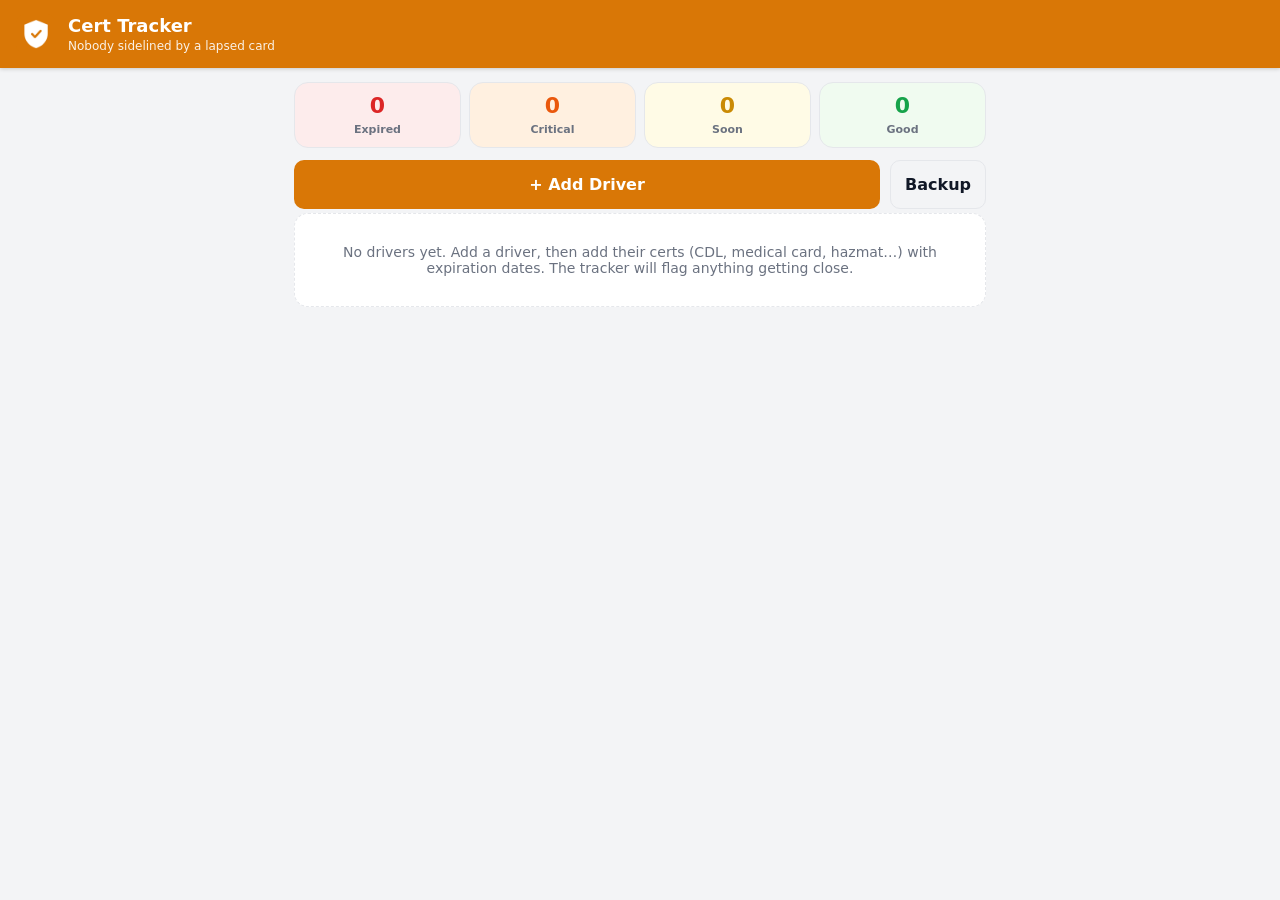
==== index.html @ cef1e09e "Deploy Cert Tracker PWA" ====
<!DOCTYPE html>
<html lang="en">
<head>
<meta charset="UTF-8">
<meta name="viewport" content="width=device-width, initial-scale=1, viewport-fit=cover">
<meta name="theme-color" content="#d97706">
<meta name="description" content="U.S. AutoForce Cert & Expiry Tracker - driver CDL, medical card & endorsement expiration tracking">
<meta name="mobile-web-app-capable" content="yes">
<meta name="apple-mobile-web-app-capable" content="yes">
<meta name="apple-mobile-web-app-status-bar-style" content="black-translucent">
<meta name="apple-mobile-web-app-title" content="Cert Tracker">
<title>Cert Tracker</title>
<link rel="manifest" href="manifest.webmanifest">
<link rel="icon" href="icons/icon-192.png" type="image/png">
<link rel="apple-touch-icon" href="icons/icon-192.png">
<link rel="stylesheet" href="styles.css">
</head>
<body>
<header class="app-header">
  <div class="brand">
    <img src="icons/icon-192.png" alt="" class="brand-logo">
    <div>
      <h1>Cert Tracker</h1>
      <p>Nobody sidelined by a lapsed card</p>
    </div>
  </div>
</header>

<main id="view" class="view">
  <!-- Dashboard + Driver editor rendered by app.js -->
</main>

<div id="toast" class="toast" role="status"></div>

<script src="app.js"></script>
</body>
</html>
---- styles.css ----
:root {
  --amber: #d97706;
  --amber-dark: #b45309;
  --amber-soft: #fef3c7;
  --ink: #111827;
  --muted: #6b7280;
  --line: #e5e7eb;
  --bg: #f3f4f6;
  --card: #ffffff;
  --radius: 14px;
  --safe-bottom: env(safe-area-inset-bottom, 0px);
  --red: #dc2626;
  --orange: #ea580c;
  --yellow: #ca8a04;
  --green: #16a34a;
}

* { box-sizing: border-box; }

html, body {
  margin: 0;
  padding: 0;
  background: var(--bg);
  color: var(--ink);
  font-family: system-ui, -apple-system, "Segoe UI", Roboto, sans-serif;
  -webkit-tap-highlight-color: transparent;
}

body { padding-bottom: calc(28px + var(--safe-bottom)); }

.app-header {
  position: sticky;
  top: 0;
  z-index: 10;
  background: var(--amber);
  color: #fff;
  padding: calc(14px + env(safe-area-inset-top, 0px)) 16px 14px;
  box-shadow: 0 1px 4px rgba(0,0,0,.18);
}
.brand { display: flex; align-items: center; gap: 12px; }
.brand-logo { width: 40px; height: 40px; border-radius: 10px; }
.brand h1 { margin: 0; font-size: 18px; line-height: 1.2; }
.brand p { margin: 2px 0 0; font-size: 12px; opacity: .9; }

.view { max-width: 720px; margin: 0 auto; padding: 14px 14px 24px; }

.card {
  background: var(--card);
  border: 1px solid var(--line);
  border-radius: var(--radius);
  padding: 14px;
  margin-bottom: 12px;
  box-shadow: 0 1px 2px rgba(0,0,0,.04);
}
.card-title {
  margin: 0 0 12px;
  font-size: 15px;
  color: var(--amber-dark);
  border-bottom: 1px solid var(--line);
  padding-bottom: 8px;
}
.page-title { margin: 0; font-size: 18px; color: var(--amber-dark); }
.empty {
  background: var(--card);
  border: 1px dashed var(--line);
  border-radius: var(--radius);
  padding: 30px 16px;
  text-align: center;
  color: var(--muted);
  font-size: 14px;
}
.empty.small { padding: 18px 12px; font-size: 13px; }

/* summary */
.summary { display: grid; grid-template-columns: repeat(4, 1fr); gap: 8px; margin-bottom: 12px; }
.stat {
  background: var(--card);
  border: 1px solid var(--line);
  border-radius: var(--radius);
  padding: 10px 4px;
  text-align: center;
}
.stat strong { display: block; font-size: 22px; }
.stat span { font-size: 11px; color: var(--muted); font-weight: 600; }
.stat.st-expired strong { color: var(--red); }
.stat.st-critical strong { color: var(--orange); }
.stat.st-warning strong { color: var(--yellow); }
.stat.st-ok strong { color: var(--green); }

/* status badges */
.badge { display: inline-block; font-size: 10px; font-weight: 700; padding: 3px 8px; border-radius: 999px; }
.st-expired { color: var(--red); background: #fdecec; }
.st-critical { color: var(--orange); background: #fff0e0; }
.st-warning { color: var(--yellow); background: #fffbe6; }
.st-ok { color: var(--green); background: #f0fbf0; }
.st-unknown { color: var(--muted); background: #f3f4f6; }

/* reminder list */
.rec { padding: 12px; cursor: pointer; }
.rec-main { margin-bottom: 6px; }
.rec-name { font-weight: 700; font-size: 15px; }
.rec-meta { color: var(--muted); font-size: 13px; margin-top: 2px; }
.rec-sub { display: flex; align-items: center; gap: 8px; flex-wrap: wrap; }
.days { font-size: 12px; font-weight: 600; color: var(--muted); }
.days.alert { color: var(--red); }
.days.st-critical { color: var(--orange); }
.days.st-warning { color: var(--yellow); }

/* driver screen */
.route-head { display: flex; justify-content: space-between; margin-bottom: 12px; }
.cert { }
.cert-head { display: flex; justify-content: space-between; align-items: flex-start; gap: 8px; }
.cert-label { font-weight: 700; font-size: 15px; }
.cert-meta { color: var(--muted); font-size: 13px; margin-top: 2px; }
.cert-days { font-size: 13px; font-weight: 700; margin: 8px 0; }
.cert-days.st-expired { color: var(--red); }
.cert-days.st-critical { color: var(--orange); }
.cert-days.st-warning { color: var(--yellow); }
.cert-days.st-ok { color: var(--green); }
.add-cert { background: var(--amber-soft); border-color: #fcd34d; }
.add-cert .card-title { color: var(--amber-dark); border-color: #fcd34d; }

/* forms */
.field { display: block; margin-bottom: 10px; }
.field-label { display: block; font-size: 12px; font-weight: 600; color: var(--muted); margin-bottom: 4px; }
input, select, textarea {
  width: 100%;
  font: inherit;
  color: var(--ink);
  background: #fff;
  border: 1px solid var(--line);
  border-radius: 10px;
  padding: 10px 12px;
}
input:focus, select:focus, textarea:focus {
  outline: 2px solid var(--amber);
  outline-offset: 1px;
  border-color: var(--amber);
}

/* buttons */
.btn {
  font: inherit;
  font-weight: 600;
  border: none;
  border-radius: 10px;
  padding: 10px 14px;
  cursor: pointer;
  background: var(--line);
  color: var(--ink);
}
.btn.primary { background: var(--amber); color: #fff; }
.btn.primary:active { background: var(--amber-dark); }
.btn.ghost { background: transparent; border: 1.5px solid var(--line); }
.btn.primary-outline { color: var(--amber-dark); border-color: var(--amber); }
.btn.danger { color: var(--red); border-color: var(--red); }
.btn.small { padding: 6px 10px; font-size: 13px; border-radius: 8px; }
.btn.big { font-size: 16px; padding: 14px; }
.actions { display: grid; grid-template-columns: 1fr auto; gap: 10px; margin-top: 4px; }
.home-actions { grid-template-columns: 1fr auto; margin-bottom: 4px; }

/* toast */
.toast {
  position: fixed;
  left: 50%;
  bottom: calc(28px + var(--safe-bottom));
  transform: translateX(-50%) translateY(20px);
  background: #111827;
  color: #fff;
  padding: 10px 18px;
  border-radius: 999px;
  font-size: 14px;
  opacity: 0;
  pointer-events: none;
  transition: opacity .2s, transform .2s;
  z-index: 30;
  max-width: 90vw;
  text-align: center;
}
.toast.show { opacity: 1; transform: translateX(-50%) translateY(0); }
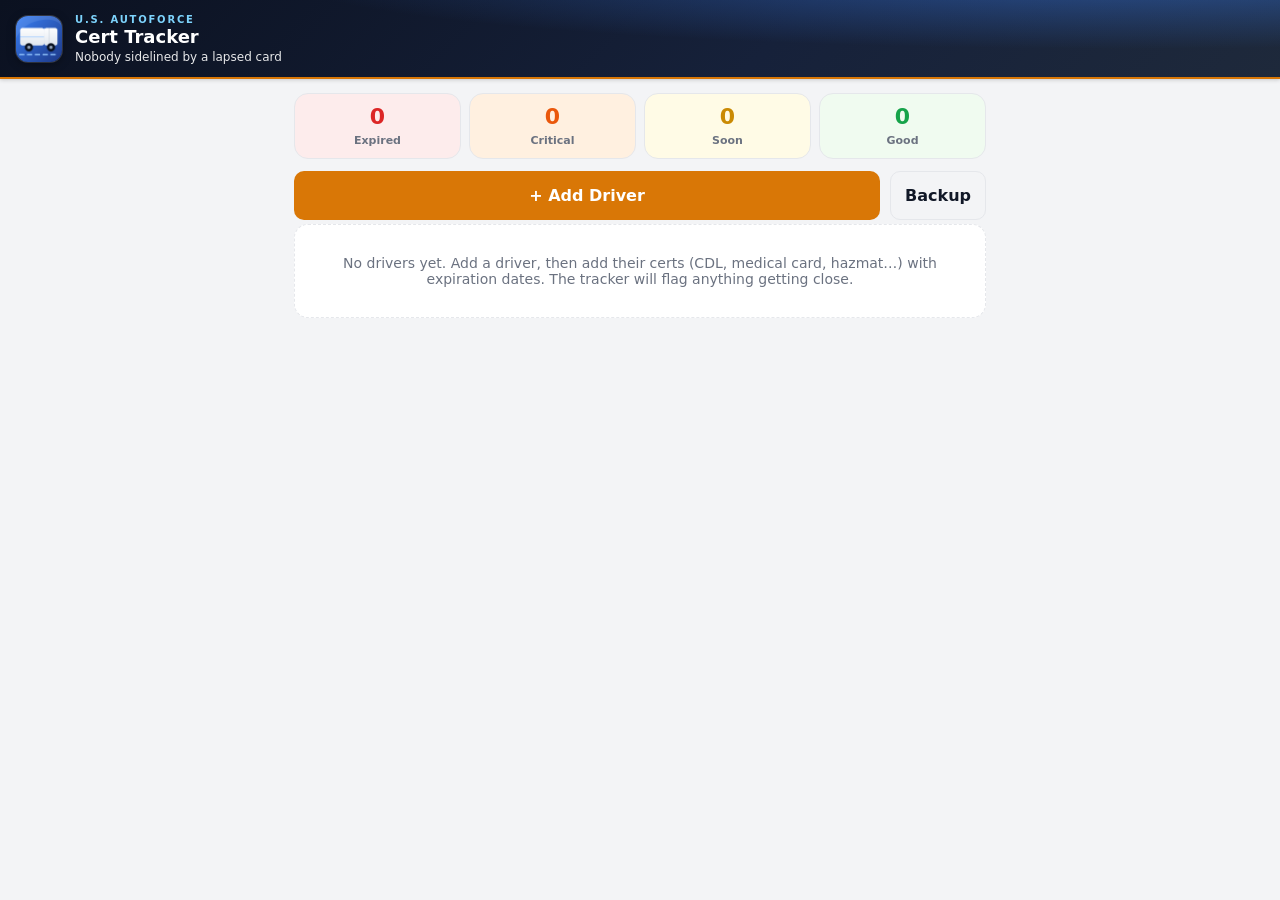
==== commit 1ef0e7bf: "Brand refresh: U.S. AutoForce logo, branded navy headers, new icons + print branding" ====
--- a/index.html
+++ b/index.html
@@ -9,8 +9,9 @@
 <meta name="apple-mobile-web-app-capable" content="yes">
 <meta name="apple-mobile-web-app-status-bar-style" content="black-translucent">
 <meta name="apple-mobile-web-app-title" content="Cert Tracker">
-<title>Cert Tracker</title>
+<title>U.S. AutoForce &middot; Cert Tracker</title>
 <link rel="manifest" href="manifest.webmanifest">
+<link rel="icon" href="icons/icon.svg" type="image/svg+xml">
 <link rel="icon" href="icons/icon-192.png" type="image/png">
 <link rel="apple-touch-icon" href="icons/icon-192.png">
 <link rel="stylesheet" href="styles.css">
@@ -18,8 +19,9 @@
 <body>
 <header class="app-header">
   <div class="brand">
-    <img src="icons/icon-192.png" alt="" class="brand-logo">
+    <img src="icons/icon-192.png" alt="U.S. AutoForce" class="brand-logo">
     <div>
+      <div class="brand-eyebrow">U.S. AutoForce</div>
       <h1>Cert Tracker</h1>
       <p>Nobody sidelined by a lapsed card</p>
     </div>
--- a/styles.css
+++ b/styles.css
@@ -32,13 +32,17 @@
   position: sticky;
   top: 0;
   z-index: 10;
-  background: var(--amber);
+  background:
+    radial-gradient(120% 170% at 88% -30%, rgba(59,130,246,.45) 0%, rgba(59,130,246,0) 55%),
+    linear-gradient(135deg, #0b1120 0%, #16213a 60%, #1e293b 100%);
   color: #fff;
-  padding: calc(14px + env(safe-area-inset-top, 0px)) 16px 14px;
+  padding: calc(14px + env(safe-area-inset-top, 0px)) 16px 13px;
+  border-bottom: 2px solid var(--amber);
   box-shadow: 0 1px 4px rgba(0,0,0,.18);
 }
-.brand { display: flex; align-items: center; gap: 12px; }
-.brand-logo { width: 40px; height: 40px; border-radius: 10px; }
+.brand { display: flex; align-items: center; gap: 13px; }
+.brand-logo { width: 46px; height: 46px; border-radius: 12px; box-shadow: 0 2px 10px rgba(0,0,0,.35), 0 0 0 1px rgba(255,255,255,.18); }
+.brand-eyebrow { font-size: 10px; font-weight: 800; letter-spacing: 1.8px; text-transform: uppercase; color: #7dd3fc; margin-bottom: 1px; }
 .brand h1 { margin: 0; font-size: 18px; line-height: 1.2; }
 .brand p { margin: 2px 0 0; font-size: 12px; opacity: .9; }
 
@@ -178,3 +182,29 @@
   text-align: center;
 }
 .toast.show { opacity: 1; transform: translateX(-50%) translateY(0); }
+
+@media (prefers-color-scheme: dark) {
+  :root {
+    --amber: #f59e0b;
+    --amber-dark: #fbbf24;
+    --amber-soft: #451a03;
+    --ink: #f3f4f6;
+    --muted: #9ca3af;
+    --line: #1f2937;
+    --bg: #0b1220;
+    --card: #111827;
+    --red: #f87171;
+    --orange: #fb923c;
+    --yellow: #facc15;
+    --green: #4ade80;
+  }
+  input, select, textarea { background: #0b1220; }
+  .btn { background: #1f2937; }
+  .st-expired { background: #450a0a; }
+  .st-critical { background: #431407; }
+  .st-warning { background: #451a03; }
+  .st-ok { background: #052e16; }
+  .st-unknown { background: #1f2937; }
+  .add-cert { background: #1f2937; border-color: #b45309; }
+  .add-cert .card-title { border-color: #b45309; }
+}
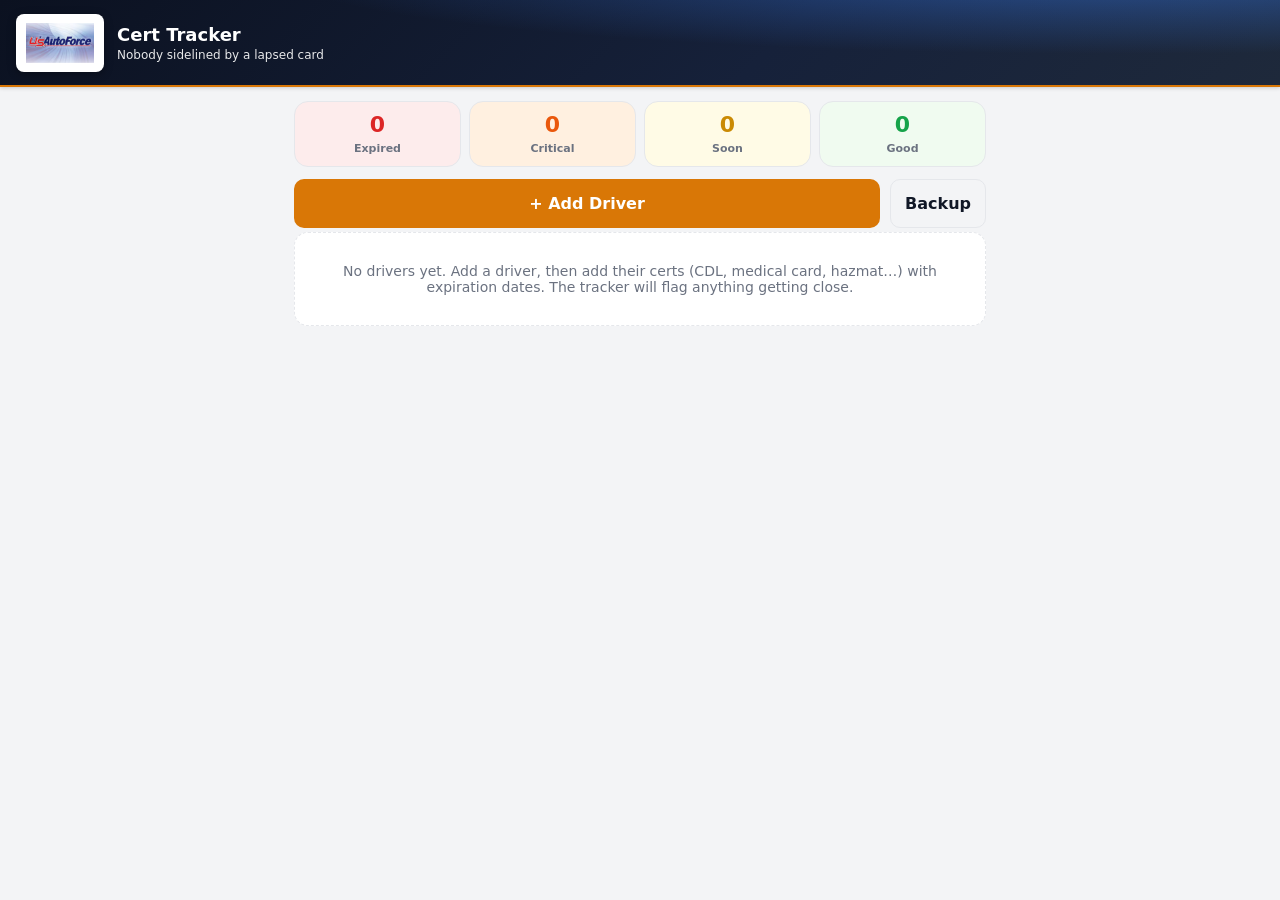
==== commit de1951e8: "Use official U.S. AutoForce logo: header tile, icons, favicon, print headers + README banner" ====
--- a/index.html
+++ b/index.html
@@ -19,9 +19,8 @@
 <body>
 <header class="app-header">
   <div class="brand">
-    <img src="icons/icon-192.png" alt="U.S. AutoForce" class="brand-logo">
+    <img src="icons/logo-tile.png" alt="U.S. AutoForce" class="brand-logo">
     <div>
-      <div class="brand-eyebrow">U.S. AutoForce</div>
       <h1>Cert Tracker</h1>
       <p>Nobody sidelined by a lapsed card</p>
     </div>
--- a/styles.css
+++ b/styles.css
@@ -41,8 +41,7 @@
   box-shadow: 0 1px 4px rgba(0,0,0,.18);
 }
 .brand { display: flex; align-items: center; gap: 13px; }
-.brand-logo { width: 46px; height: 46px; border-radius: 12px; box-shadow: 0 2px 10px rgba(0,0,0,.35), 0 0 0 1px rgba(255,255,255,.18); }
-.brand-eyebrow { font-size: 10px; font-weight: 800; letter-spacing: 1.8px; text-transform: uppercase; color: #7dd3fc; margin-bottom: 1px; }
+.brand-logo { width: 88px; height: 58px; border-radius: 8px; background: #fff; box-shadow: 0 2px 8px rgba(0,0,0,.35); }
 .brand h1 { margin: 0; font-size: 18px; line-height: 1.2; }
 .brand p { margin: 2px 0 0; font-size: 12px; opacity: .9; }
 
